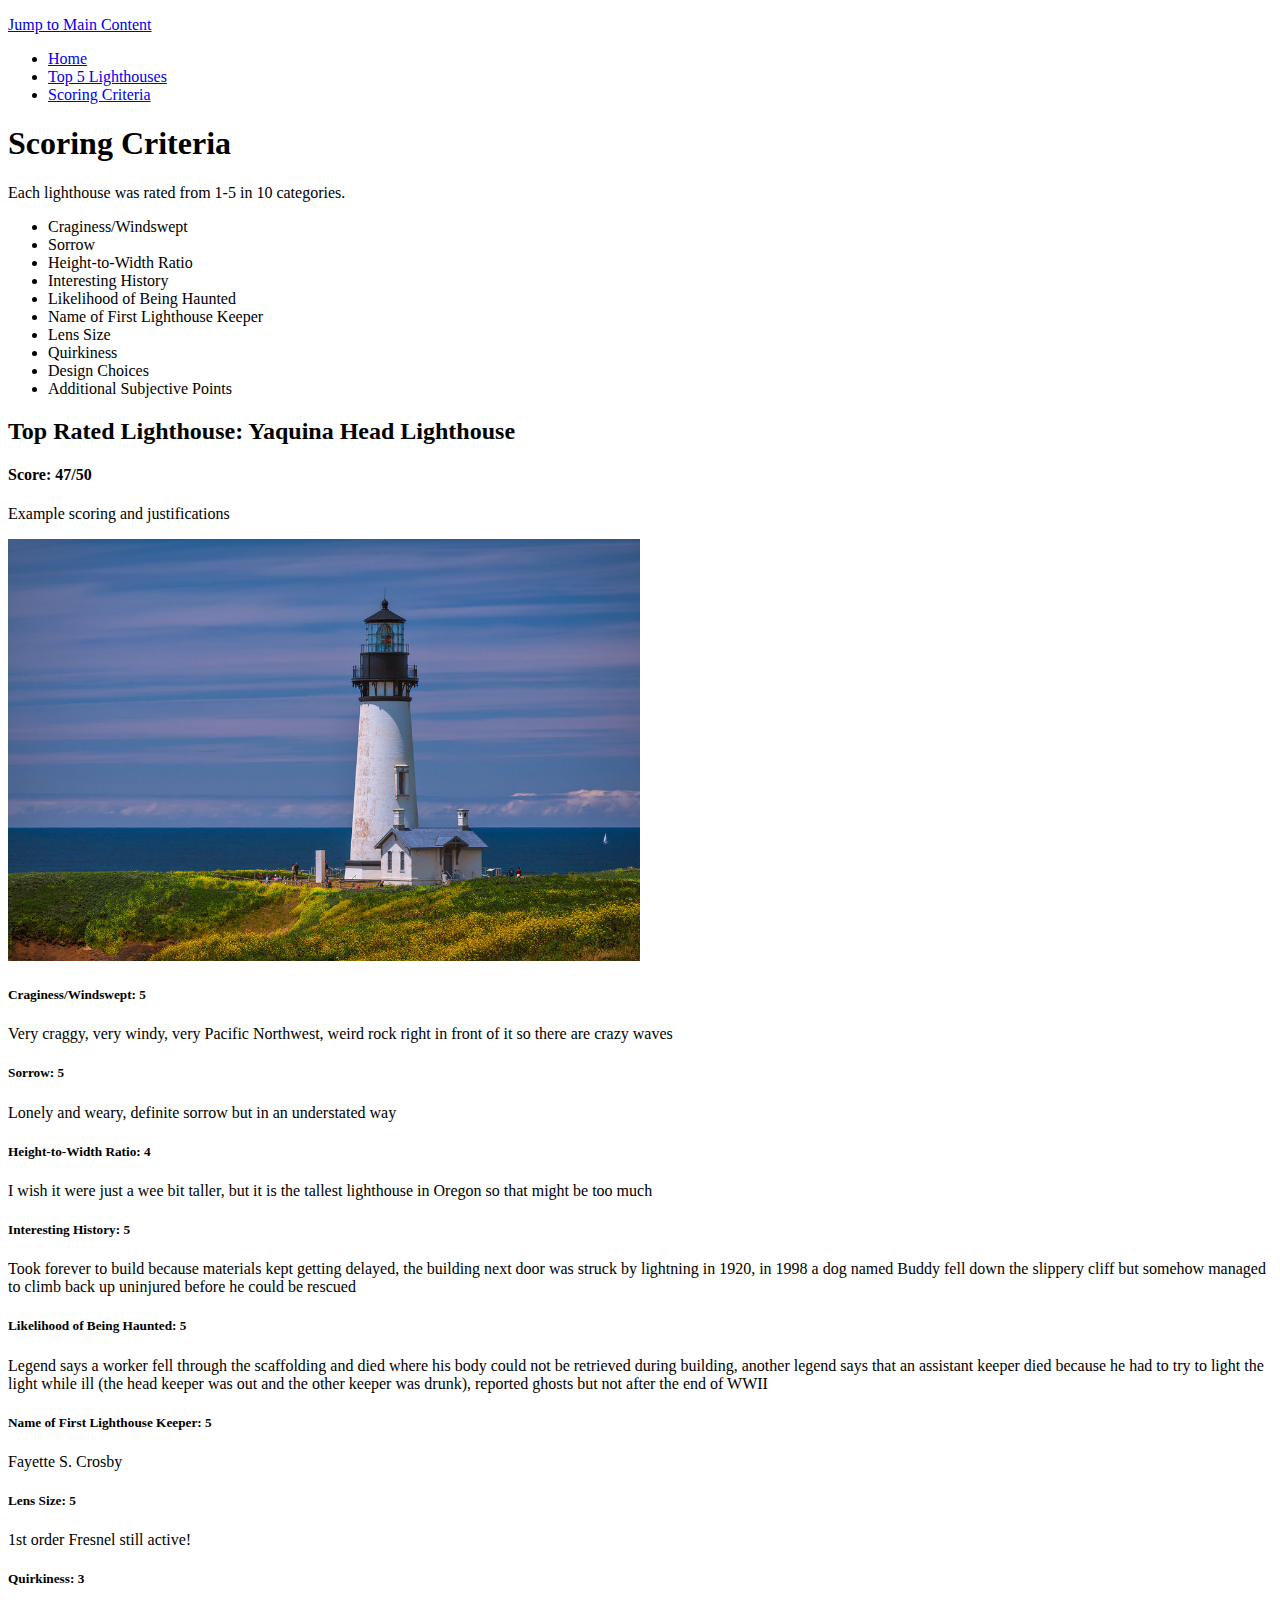
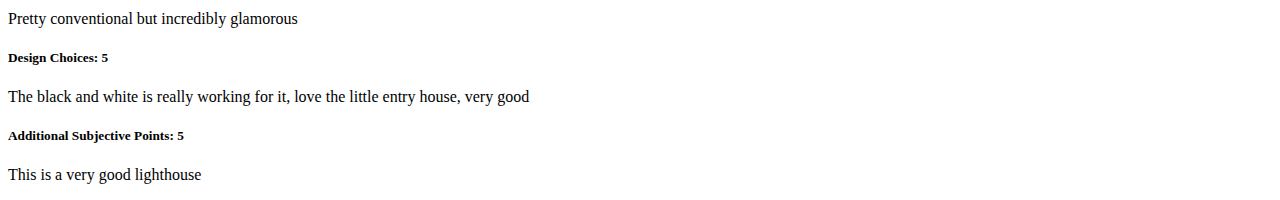
==== scoring.html @ 2146ed52 "Updated HTML for new site" ====
<!DOCTYPE html>
<html lang="en">

<head>
  <meta charset="utf-8">
  <title>Scoring | My Favorite Lighthouses</title>
  <meta name="generator" content="BBEdit 15.1">
  <link rel="stylesheet" href="css/style.css">
</head>

<body>
  <p>
    <a href="#main">Jump to Main Content</a>
  </p>
  <header>
    <nav>
      <ul>
        <li><a href="index.html">Home</a></li>
        <li><a href="topfive.html">Top 5 Lighthouses</a></li>
        <li><a href="scoring.html">Scoring Criteria</a></li>
      </ul>
    </nav>
    <h1>Scoring Criteria</h1>
  </header>
  
  <div id="main">
      <p>Each lighthouse was rated from 1-5 in 10 categories.</p>
      <ul>
        <li>Craginess/Windswept</li>
        <li>Sorrow</li>
        <li>Height-to-Width Ratio</li>
        <li>Interesting History</li>
        <li>Likelihood of Being Haunted</li>
        <li>Name of First Lighthouse Keeper</li>
        <li>Lens Size</li>
        <li>Quirkiness</li>
        <li>Design Choices</li>
        <li>Additional Subjective Points</li>
      </ul>
  </div>
  
  <div>
    <h2>Top Rated Lighthouse: Yaquina Head Lighthouse</h2>
    <h4>Score: 47/50</h4>
    <p>Example scoring and justifications</p>
    <div class="grid">
      <img src="images/YaquinaHead.jpg" alt="A black and white lighthouse on a grassy seaside cliff against a streaked sky" 
        style="width:50%;">
      <div>
        <h5>Craginess/Windswept: 5</h5>
        <p>Very craggy, very windy, very Pacific Northwest, weird rock right in front of it 
          so there are crazy waves</p>
        <h5>Sorrow: 5</h5>
        <p>Lonely and weary, definite sorrow but in an understated way</p>
        <h5>Height-to-Width Ratio: 4</h5>
        <p>I wish it were just a wee bit taller, but it is the tallest lighthouse in Oregon 
          so that might be too much</p>
        <h5>Interesting History: 5</h5>
        <p>Took forever to build because materials kept getting delayed, the building 
          next door was struck by lightning in 1920, in 1998 a dog named Buddy fell down 
          the slippery cliff but somehow managed to climb back up uninjured before he could be rescued</p>
        <h5>Likelihood of Being Haunted: 5</h5>
        <p>Legend says a worker fell through the scaffolding and died where his body could 
          not be retrieved during building, another legend says that an assistant keeper 
          died because he had to try to light the light while ill (the head keeper was out 
          and the other keeper was drunk), reported ghosts but not after the end of WWII</p>
        <h5>Name of First Lighthouse Keeper: 5</h5>
        <p>Fayette S. Crosby</p>
        <h5>Lens Size: 5</h5>
        <p>1st order Fresnel still active!</p>
        <h5>Quirkiness: 3</h5>
        <p>Pretty conventional but incredibly glamorous</p>
        <h5>Design Choices: 5</h5>
        <p>The black and white is really working for it, love the little entry house, very good</p>
        <h5>Additional Subjective Points: 5</h5>
        <p>This is a very good lighthouse</p>
      </div>
    </div>
  </div>
</body>

</html>
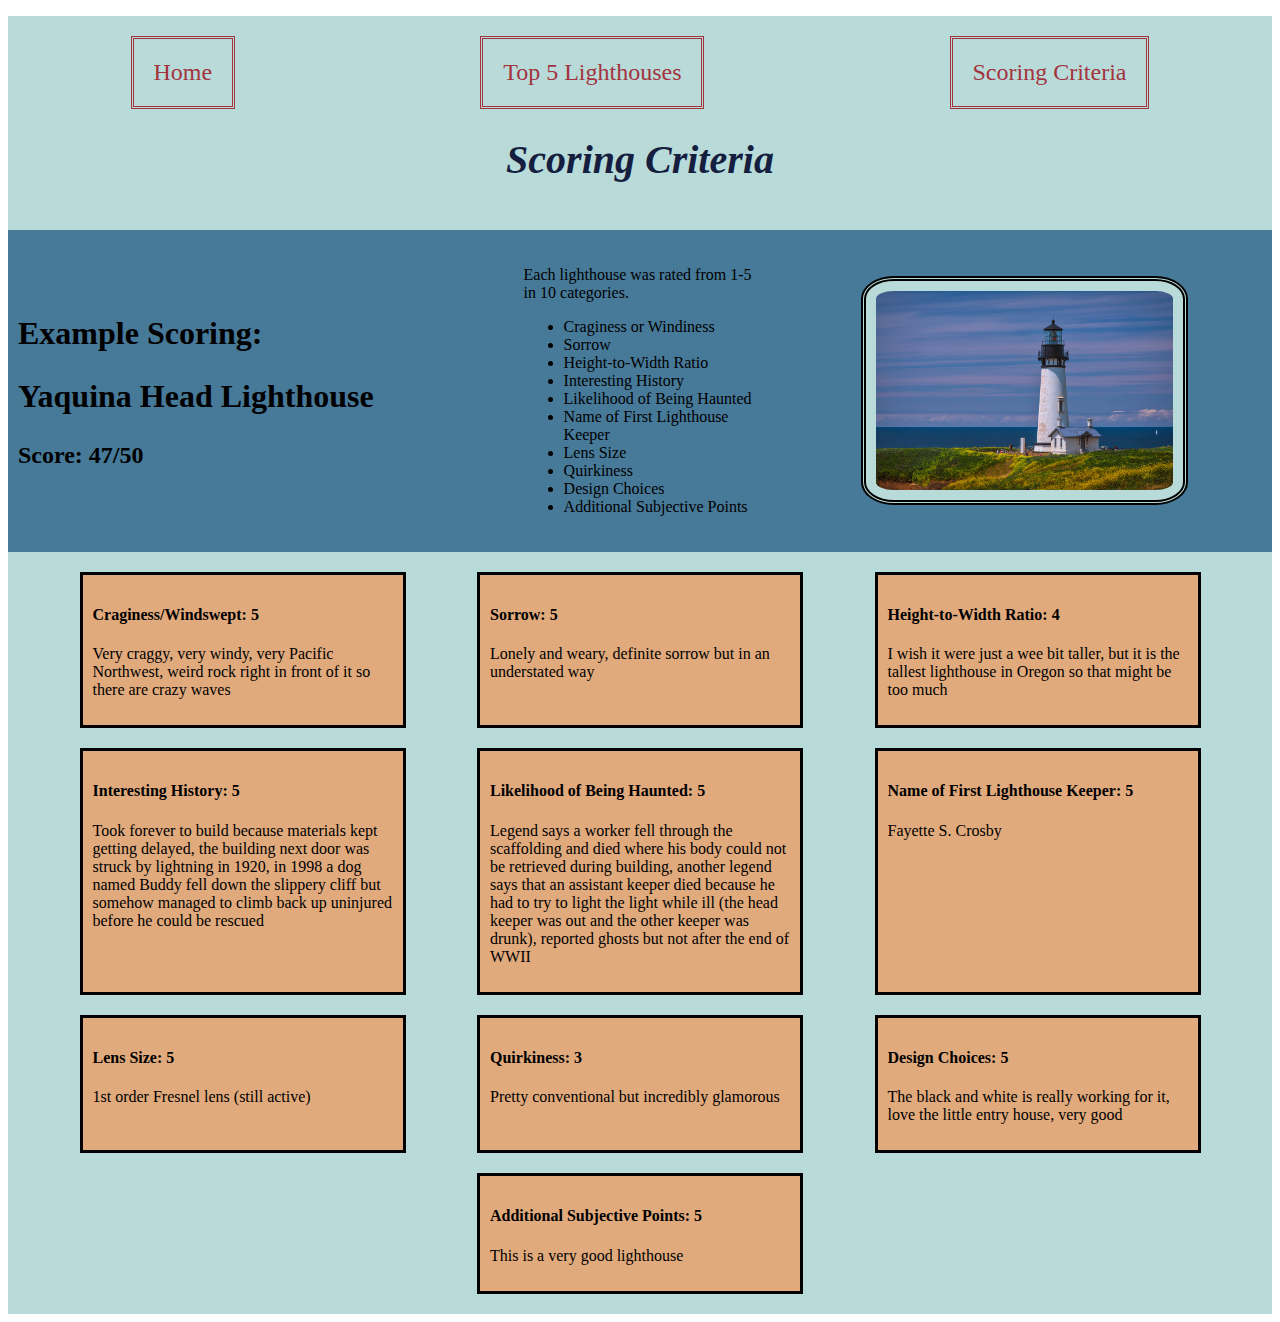
==== commit 445a11b6: "CSS + HTML adjustments" ====
--- a/scoring.html
+++ b/scoring.html
@@ -10,23 +10,27 @@
 
 <body>
   <p>
-    <a href="#main">Jump to Main Content</a>
+      <a href="#main" class="jump">Jump to Main Content</a>
   </p>
   <header>
     <nav>
-      <ul>
-        <li><a href="index.html">Home</a></li>
-        <li><a href="topfive.html">Top 5 Lighthouses</a></li>
-        <li><a href="scoring.html">Scoring Criteria</a></li>
-      </ul>
+      <a href="index.html">Home</a>
+      <a href="topfive.html">Top 5 Lighthouses</a>
+      <a href="scoring.html">Scoring Criteria</a>
     </nav>
     <h1>Scoring Criteria</h1>
   </header>
   
-  <div id="main">
-      <p>Each lighthouse was rated from 1-5 in 10 categories.</p>
+  <div id="bar">
+    <div>
+      <h2>Example Scoring:</h2>
+      <h2> Yaquina Head Lighthouse</h2>
+      <h3>Score: 47/50</h3>
+    </div>
+    <div>
+      <p id="main">Each lighthouse was rated from 1-5 in 10 categories.</p>
       <ul>
-        <li>Craginess/Windswept</li>
+        <li>Craginess or Windiness</li>
         <li>Sorrow</li>
         <li>Height-to-Width Ratio</li>
         <li>Interesting History</li>
@@ -37,44 +41,59 @@
         <li>Design Choices</li>
         <li>Additional Subjective Points</li>
       </ul>
+    </div>
+    <div>
+      <img src="images/YaquinaHead.jpg" alt="A black and white lighthouse on a grassy seaside cliff against a streaked sky">
+    </div>
   </div>
   
-  <div>
-    <h2>Top Rated Lighthouse: Yaquina Head Lighthouse</h2>
-    <h4>Score: 47/50</h4>
-    <p>Example scoring and justifications</p>
-    <div class="grid">
-      <img src="images/YaquinaHead.jpg" alt="A black and white lighthouse on a grassy seaside cliff against a streaked sky" 
-        style="width:50%;">
-      <div>
-        <h5>Craginess/Windswept: 5</h5>
-        <p>Very craggy, very windy, very Pacific Northwest, weird rock right in front of it 
-          so there are crazy waves</p>
-        <h5>Sorrow: 5</h5>
-        <p>Lonely and weary, definite sorrow but in an understated way</p>
-        <h5>Height-to-Width Ratio: 4</h5>
-        <p>I wish it were just a wee bit taller, but it is the tallest lighthouse in Oregon 
-          so that might be too much</p>
-        <h5>Interesting History: 5</h5>
-        <p>Took forever to build because materials kept getting delayed, the building 
-          next door was struck by lightning in 1920, in 1998 a dog named Buddy fell down 
-          the slippery cliff but somehow managed to climb back up uninjured before he could be rescued</p>
-        <h5>Likelihood of Being Haunted: 5</h5>
-        <p>Legend says a worker fell through the scaffolding and died where his body could 
-          not be retrieved during building, another legend says that an assistant keeper 
-          died because he had to try to light the light while ill (the head keeper was out 
-          and the other keeper was drunk), reported ghosts but not after the end of WWII</p>
-        <h5>Name of First Lighthouse Keeper: 5</h5>
-        <p>Fayette S. Crosby</p>
-        <h5>Lens Size: 5</h5>
-        <p>1st order Fresnel still active!</p>
-        <h5>Quirkiness: 3</h5>
-        <p>Pretty conventional but incredibly glamorous</p>
-        <h5>Design Choices: 5</h5>
-        <p>The black and white is really working for it, love the little entry house, very good</p>
-        <h5>Additional Subjective Points: 5</h5>
-        <p>This is a very good lighthouse</p>
-      </div>
+  <div id="flex">      
+    <div>
+      <h4>Craginess/Windswept: 5</h4>
+      <p>Very craggy, very windy, very Pacific Northwest, weird rock right in front of it 
+         so there are crazy waves</p>
+    </div>
+    <div>
+      <h4>Sorrow: 5</h4>
+      <p>Lonely and weary, definite sorrow but in an understated way</p>
+    </div>
+    <div>
+      <h4>Height-to-Width Ratio: 4</h4>
+      <p>I wish it were just a wee bit taller, but it is the tallest lighthouse in Oregon 
+         so that might be too much</p>
+    </div>
+    <div>
+      <h4>Interesting History: 5</h4>
+      <p>Took forever to build because materials kept getting delayed, the building 
+         next door was struck by lightning in 1920, in 1998 a dog named Buddy fell down 
+         the slippery cliff but somehow managed to climb back up uninjured before he could be rescued</p>
+    </div>
+    <div>
+      <h4>Likelihood of Being Haunted: 5</h4>
+      <p>Legend says a worker fell through the scaffolding and died where his body could 
+         not be retrieved during building, another legend says that an assistant keeper 
+         died because he had to try to light the light while ill (the head keeper was out 
+         and the other keeper was drunk), reported ghosts but not after the end of WWII</p>
+    </div>
+    <div>
+      <h4>Name of First Lighthouse Keeper: 5</h4>
+      <p>Fayette S. Crosby</p>
+    </div>
+    <div>
+      <h4>Lens Size: 5</h4>
+      <p>1st order Fresnel lens (still active)</p>
+    </div>
+    <div>
+      <h4>Quirkiness: 3</h4>
+      <p>Pretty conventional but incredibly glamorous</p>
+    </div>
+    <div>
+      <h4>Design Choices: 5</h4>
+      <p>The black and white is really working for it, love the little entry house, very good</p>
+    </div>
+    <div>
+      <h4>Additional Subjective Points: 5</h4>
+      <p>This is a very good lighthouse</p>
     </div>
   </div>
 </body>
--- a/css/style.css
+++ b/css/style.css
@@ -0,0 +1,171 @@
+/* ALL PAGES */
+/* general styling of links and images */
+a {
+  text-decoration: none;
+  font-family: serif;
+}
+
+img {
+  border-radius: 10%;
+  border-style: double;
+  border-width: 5px;
+  background-color: #b8dbd9;
+  padding: 10px;
+}
+
+/* skip to main content appears on screen during focus */
+.jump {
+  position: absolute;
+  left: -1000px;
+}
+
+.jump:focus {
+  position: absolute;
+  left: 0px;
+}
+
+/* header styling */
+header {
+  display: inline-block;
+  background-color: #b8dbd9;
+  height: 20%;
+  width: 100%;
+}
+
+h1 {
+  color: #151e3f;
+  padding: 0px 0px 20px 0px;
+  font-family: serif;
+  font-style: italic;
+  text-align: center;
+  font-size: 250%;
+}
+
+/* nav styling */
+nav {
+  display: flex;
+  flex-wrap: wrap;
+  justify-content: space-around;
+}
+
+nav a {
+  font-size: 150%;
+  padding: 20px;
+  border-style: double;
+  color: #A3333D;
+  margin-top: 20px;
+}
+
+/* nav styling changes on hover */
+nav a:hover {
+  background-color: #e1aa7d;
+}
+
+/* HOME PAGE */
+/* content is organized in a two column grid with photo and text*/
+#homegrid {
+  display: grid;
+  grid-template-columns: 50% 50%;
+  align-items: center;
+  background-color: #e1aa7d;
+}
+
+#homegrid img {
+  width: 80%;
+}
+
+#homegrid div {
+  display: inline-block;
+  margin: 20px;
+}
+
+/* SCORING PAGE */
+/* overview is located in bar, which is a grid */
+#bar {
+  height: 25%;
+  z-index: 1;
+  padding: 20px 0px;
+  background-color: #477998;
+  display: grid;
+  grid-template-columns: 40% 20% 40%;
+  align-items: center;
+}
+
+#bar div{
+  padding-left: 10px;
+}
+
+#bar div img {
+  width: 60%;
+  display: block;
+  margin: auto;
+}
+
+#bar div h2 {
+  font-size: 200%;
+}
+
+#bar div h3 {
+  font-size: 150%;
+}
+
+/* score details are located in a flex */
+#flex {
+  display: flex;
+  flex-wrap: wrap;
+  justify-content: space-evenly;
+  overflow: auto;
+  background-color: #b8dbd9;
+  padding-top: 10px;
+  padding-bottom: 10px;
+}
+
+#flex div {
+  display: inline-block;
+  border-style: solid;
+  width: 300px;
+  padding: 10px;
+  margin-top: 10px;
+  margin-bottom: 10px;
+  background-color: #e1aa7d;
+}
+
+/* TOP FIVE */
+/* overview is in ordered list */
+ol {
+  padding: 10px;
+  background-color: #e1aa7d;
+}
+
+ol li {
+  margin-left: 20px;
+  font-size: 125%;
+  font-family: sans-serif;
+  padding: 5px;
+}
+
+/* every other child has a different background color */
+ol li:nth-child(odd) {
+  background-color: #b8dbd9;
+}
+
+/* details are in a grid with photos in the first column and text in the second */
+#photogrid {
+  display: grid;
+  grid-template-columns: 60% 40%;
+  align-items: center;
+}
+
+#photogrid img {
+  width: 80%;
+  margin: 10px 20px;
+  transition-property: width;
+  transition-duration: .5s;
+  transition-timing: linear;
+  transition-delay: .5s;
+}
+
+/* photo transitions to larger size when hovered over */
+#photogrid img:hover {
+  width: 90%;
+}
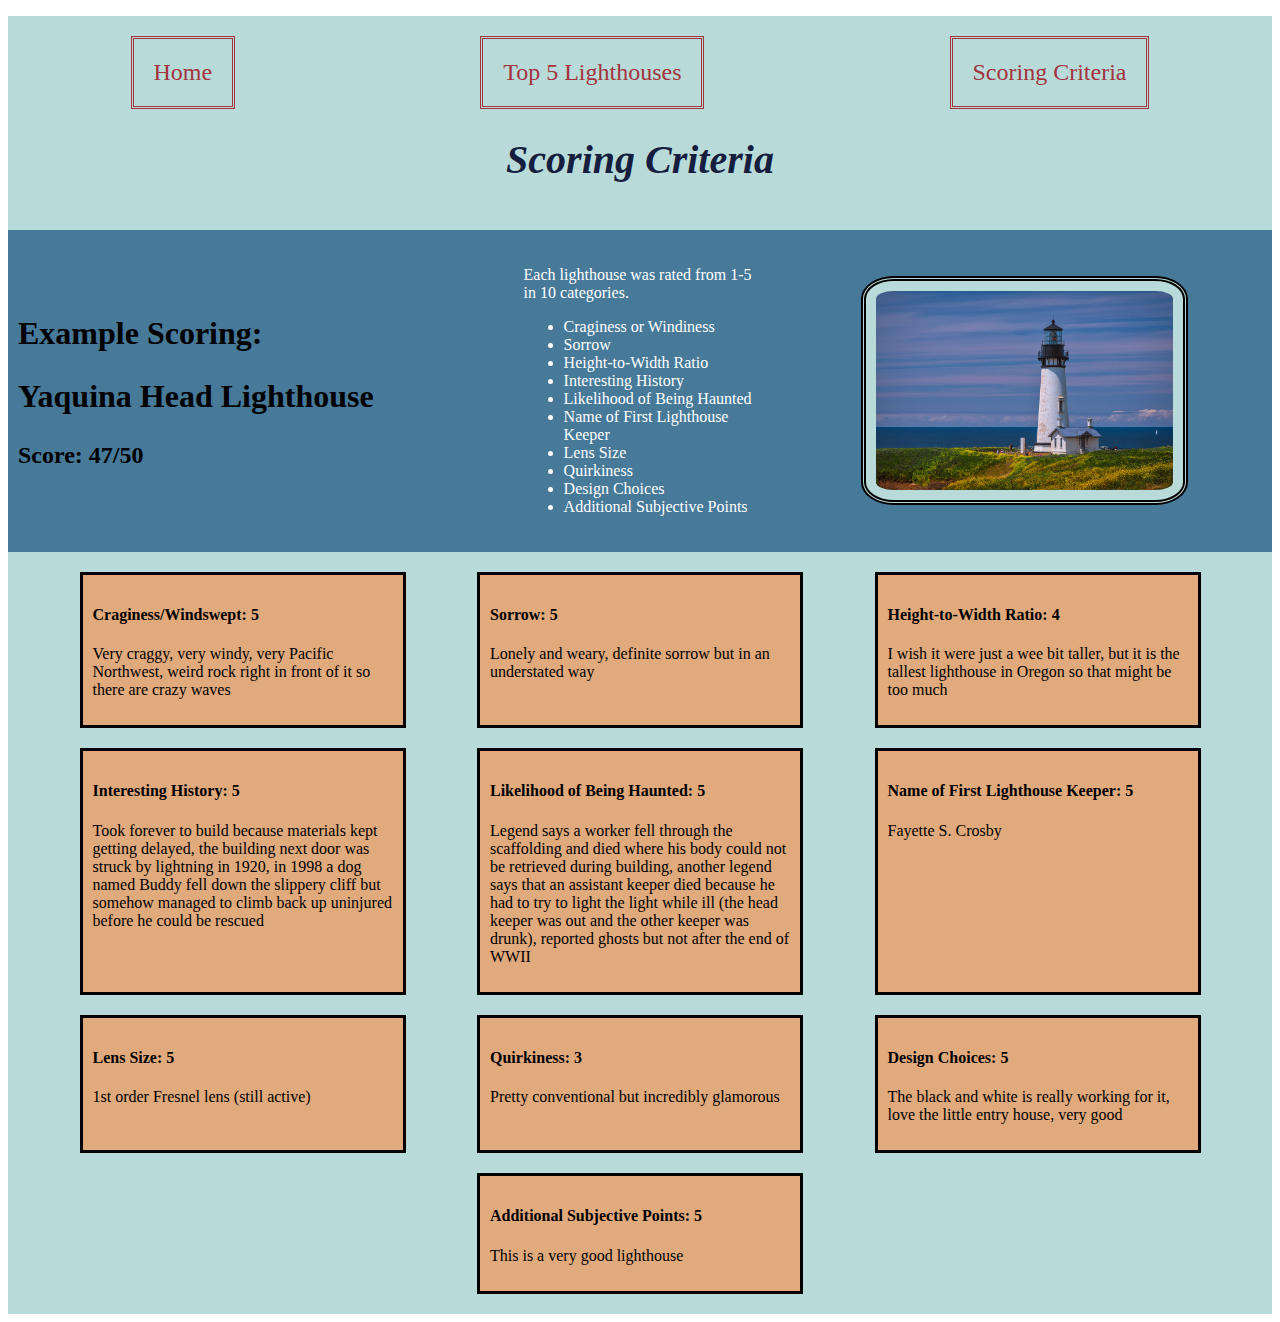
==== commit 80ae4c54: "Actually fixed contrast, removed unneeded files" ====
--- a/scoring.html
+++ b/scoring.html
@@ -27,7 +27,7 @@
       <h2> Yaquina Head Lighthouse</h2>
       <h3>Score: 47/50</h3>
     </div>
-    <div>
+    <div id="contrast">
       <p id="main">Each lighthouse was rated from 1-5 in 10 categories.</p>
       <ul>
         <li>Craginess or Windiness</li>
--- a/css/style.css
+++ b/css/style.css
@@ -109,6 +109,10 @@
   font-size: 150%;
 }
 
+#contrast {
+  color: #ffffff;
+}
+
 /* score details are located in a flex */
 #flex {
   display: flex;
